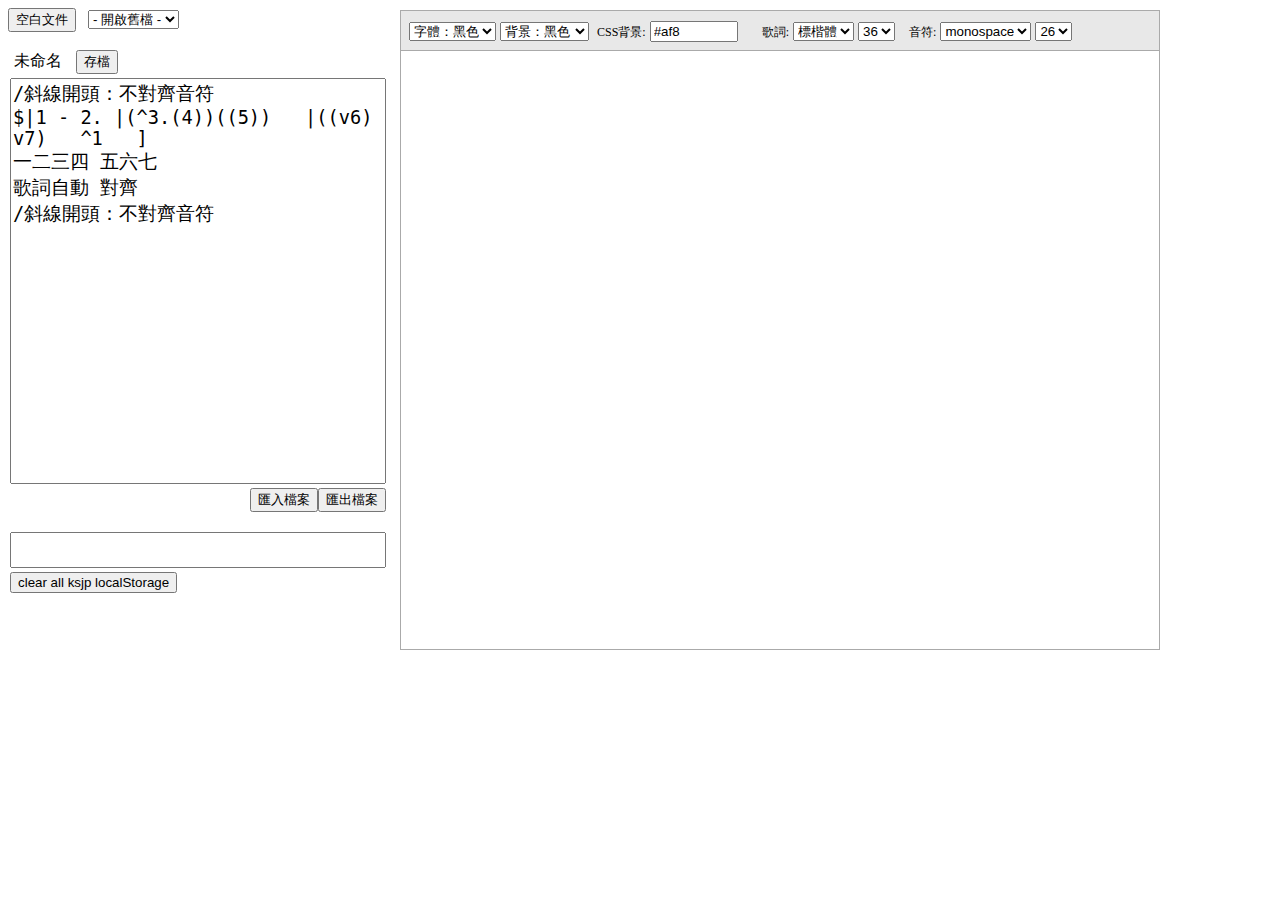
==== index.html @ edeb0fca "Add files via upload" ====
<!DOCTYPE html>

<html>
<head>

<meta http-equiv="Cache-Control" content="no-cache, no-store, must-revalidate">
<meta http-equiv="Pragma" content="no-cache">
<meta http-equiv="Expires" content="0">

<title>簡譜製作</title>
<meta http-equiv="Content-Type" content="text/html; charset=utf-8"/>
<link rel="stylesheet" type="text/css" href="ksjp24.css" media="all"/>
</head>

<body>

<!-- file tool bar -->
<div >
<span><button id="new_file">空白文件</button></span>
<span>&nbsp;</span>
<span><xform><select name="- 開啟舊檔 -" id="openfile"></select></xform></span>
</div>

<!-- left panel area -->
<div style="position:absolute;left:10px;top:50px;height:400px;width:376px;">

<!-- file name area -->
<div style="margin-left:4px;margin-bottom:4px;">
<span id="filename" style="line-height:14pt;font-size:12pt;margin-right:10px;"></span>
<button id="save">存檔</button>
<span style="float:right;line-height:14pt;"><button id="b_delete">刪除此文件</button></span>
</div>

<!-- jp contents area -->
<textarea id="jp_contents" style="resize:none;font-size:14pt;height:400px;width:370px;">
/斜線開頭：不對齊音符
$|1 - 2. |(^3.(4))((5))   |((v6) v7)   ^1   ]
一二三四 五六七
歌詞自動 對齊
/斜線開頭：不對齊音符
</textarea>


<!-- import/export -->
<input type="file" id="pcFileInput" hidden onclick="this.value = null;"/>
<button id="export" style="float:right;">匯出檔案</button>
<button id="import" style="float:right;">匯入檔案</button>


<!-- debug area -->
<textarea id="config_text" style="xvisibility:hidden;width:370px;resize:none;margin-top:20px;">
</textarea>
<button id="debug">clear all ksjp localStorage</button>



</div><!-- left panel area -->




<!-- editor tool bar -->
<div style="box-sizing:border-box;position:absolute;top:10px;left:400px;width:760px;height:41px;border:1px solid #aaa;background-color:#e8e8e8;padding-top:10px;">
&nbsp;
<select name="fontcolor" id="font_color">
  <option value="0" selected>字體：黑色</option>
  <option value="1">字體：白色</option>
</select>
<select name="bgcolor" id="bg_color">
  <option value="black" selected>背景：黑色</option>
  <option value="white">背景：白色</option>
  <option value="css_color">背景：CSS</option>
</select>
<span style="font-size:12px;margin-left:4px;">CSS背景:</span>
<input type="text" id="css_color" style="width:80px;" value="#af8"></input>
<span style="font-size:12px;margin-left:20px;">歌詞:</span>
<select name="lyricsfont" id="lyrics_font">
  <option value="0" selected>標楷體</option>
  <option value="1">正黑體</option>
  <option value="2">明體</option>
</select>
<select name="lyricsfontsize" id="lyrics_size">
  <option value="26">24</option>
  <option value="28">28</option>
  <option value="32">32</option>
  <option value="36" selected>36</option>
  <option value="44">44</option>
  <option value="48">48</option>
  <option value="54">54</option>
  <option value="60">60</option>
  <option value="72">72</option>
</select>
<span style="font-size:12px;margin-left:10px;">音符:</span>
<select name="notefont" id="note_font">
  <option value="0" selected>monospace</option>
  <option value="1">Lucida</option>
</select>
<select name="notefontsize" id="note_size">
  <option value="18">18</option>
  <option value="22">22</option>
  <option value="26" selected>26</option>
  <option value="30">30</option>
</select>
</div>

<!-- render area -->
<div id="render_area" style="box-sizing:border-box;position:absolute;left:400px;top:50px;padding:40px;border: 1px solid #aaa;width:760px;height:600px;"></div>

</body>

<script type="text/javascript" src="ksjp24.js"></script>

</html>
---- ksjp24.css ----
td.cur {
  font-size:14px;
}
div.cur_b {
  width:100%; height:10px;  
  border:solid 2px black;
  border-color:black transparent transparent;
  border-radius: 50%/10px 10px 0 0;
  border-bottom-width: 0px !important;
  font-size:18px;
}
div.cur_w {
  width:100%; height:10px;  
  border:solid 2px white;
  border-color:white transparent transparent;
  border-radius: 50%/10px 10px 0 0;
  border-bottom-width: 0px !important;
  font-size:18px;
}

table.nt {
border: 1px solid blue;
border-collapse: separate;
border-spacing: 0 0px;
padding-bottom:10px;  /* margin between note and lyrics */
/*font-family: assigned by javascript*/
/*font-size: 26px; assigned by javascript*/
font-weight: normal;
}

td {
border: 0px solid red;
line-height: 15px;
text-align:center;
border-spacing: 0px;
padding: 0px;
vertical-align:top;
}

/*td.sp2 {
font-size: 8px;
min-width: 8px;
}*/

td.sp4 {
width: 10px;
}

div {
border: 0px solid green;
min-width: 10px;
}

.hi {
height:12px;
line-height: 0px;
vertical-align:bottom;
}
.lo {
border:0px solid red;
height:0px;
line-height: 0px;
vertical-align:bottom;
}

.n {
height: 20px;
line-height: 20px;
vertical-align:bottom;
min-width:25px;
}

/* for # and b */
.nsharp, .nflat {
height: 20px;
line-height: 20px;
vertical-align:bottom;
font-size: 18px;
border:0px solid blue;
font-family: arial;
width:4px;
}
.nflat {
position:relative;
right:4px;
}



.dot {
height: 20px;
line-height: 18px;
vertical-align:bottom;
}
.t4 {
height: 0px;
vertical-align:bottom;
border-top: 0px solid white;
border-bottom: 0px solid white;
}
.t8_b {
height: 0px;
vertical-align:bottom;
border-top: 2px solid black;
border-bottom: 0px solid black;
}
.t8_w {
height: 0px;
vertical-align:bottom;
border-top: 2px solid white;
border-bottom: 0px solid white;
}
.t16_b {
height: 2px;
vertical-align:bottom;
border-top: 2px solid black;
border-bottom: 2px solid black;
}
.t16_w {
height: 2px;
vertical-align:bottom;
border-top: 2px solid white;
border-bottom: 2px solid white;
}


.bar_b {
margin-top:2px;
margin-left:7px;
margin-right:5px;
border-left: 2px solid black;
min-width:1px;  /*important*/
width:2px;
height:42px;
}
.bar_w {
margin-top:2px;
margin-left:7px;
margin-right:5px;
border-left: 2px solid white;
min-width:1px;  /*important*/
width:2px;
height:42px;
}
.double_bar_b {
margin-top:2px;
border-left: 2px solid black;
border-right: 5px solid black;
min-width:1px;  /*important*/
width:2px;
height:42px;
}
.double_bar_w {
margin-top:2px;
border-left: 2px solid white;
border-right: 5px solid white;
min-width:1px;  /*important*/
width:2px;
height:42px;
}

div.ly {
border:0px solid green;
height:40px;
vertical-align:bottom;
}
span.ly {  /* for span of each lyrics character */
position:absolute;
border:0px solid green;
/*font-family: assign by javascript*/
/*font-size: 36px; assign by javascript*/
}
.freetext {
border:0px solid green;
/*font-family: assign by javascript*/
/*font-size: 36px; assign by javascript*/
line-height: 40px;
}
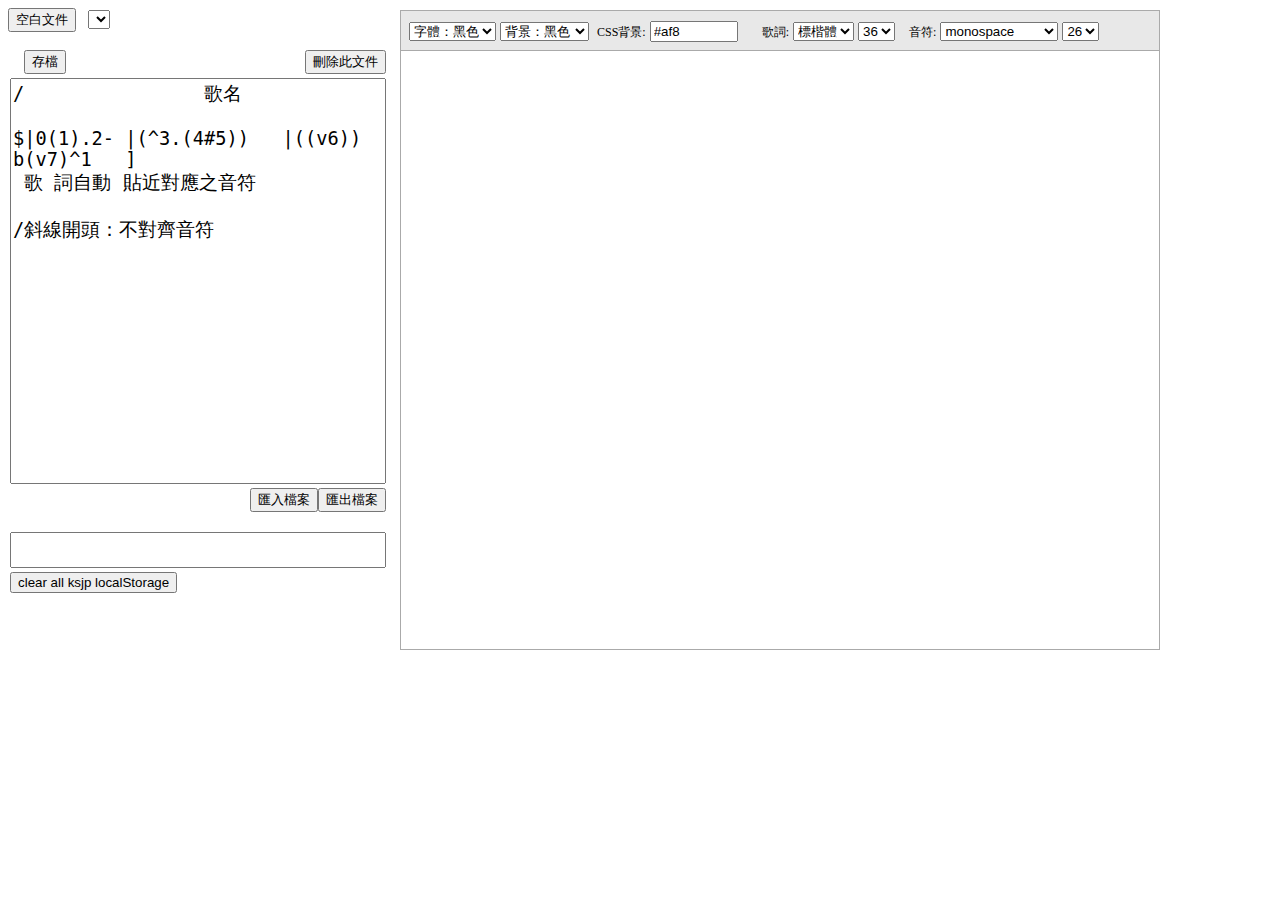
==== commit 4eb96c6b: "Add files via upload" ====
--- a/index.html
+++ b/index.html
@@ -2,14 +2,12 @@
 
 <html>
 <head>
-
-<meta http-equiv="Cache-Control" content="no-cache, no-store, must-revalidate">
-<meta http-equiv="Pragma" content="no-cache">
-<meta http-equiv="Expires" content="0">
-
 <title>簡譜製作</title>
 <meta http-equiv="Content-Type" content="text/html; charset=utf-8"/>
-<link rel="stylesheet" type="text/css" href="ksjp24.css" media="all"/>
+
+
+<!-- for DriveToWeb, external .css only works in a sub-folder -->
+<link rel="stylesheet" type="text/css" href="asset/ksjp.css" media="all"/>
 </head>
 
 <body>
@@ -33,10 +31,11 @@
 
 <!-- jp contents area -->
 <textarea id="jp_contents" style="resize:none;font-size:14pt;height:400px;width:370px;">
-/斜線開頭：不對齊音符
-$|1 - 2. |(^3.(4))((5))   |((v6) v7)   ^1   ]
-一二三四 五六七
-歌詞自動 對齊
+/                歌名
+
+$|0(1).2- |(^3.(4#5))   |((v6))  b(v7)^1   ]
+ 歌 詞自動 貼近對應之音符
+
 /斜線開頭：不對齊音符
 </textarea>
 
@@ -92,14 +91,16 @@
 </select>
 <span style="font-size:12px;margin-left:10px;">音符:</span>
 <select name="notefont" id="note_font">
-  <option value="0" selected>monospace</option>
-  <option value="1">Lucida</option>
+  <option value="monospace" selected>monospace</option>
+  <option value="Trebuchet MS">Trebuchet MS</option>
+  <option value="Verdana">Verdana</option>
+  <option value="Comic Sans MS">Comic Sans MS</option>
 </select>
 <select name="notefontsize" id="note_size">
   <option value="18">18</option>
   <option value="22">22</option>
   <option value="26" selected>26</option>
-  <option value="30">30</option>
+  <option value="29">30</option>
 </select>
 </div>
 
@@ -108,7 +109,8 @@
 
 </body>
 
-<script type="text/javascript" src="ksjp24.js"></script>
+<!-- for DriveToWeb, external .js only works in a sub-folder -->
+<script type="text/javascript" src="asset/ksjp.js"></script>
 
 </html>
 
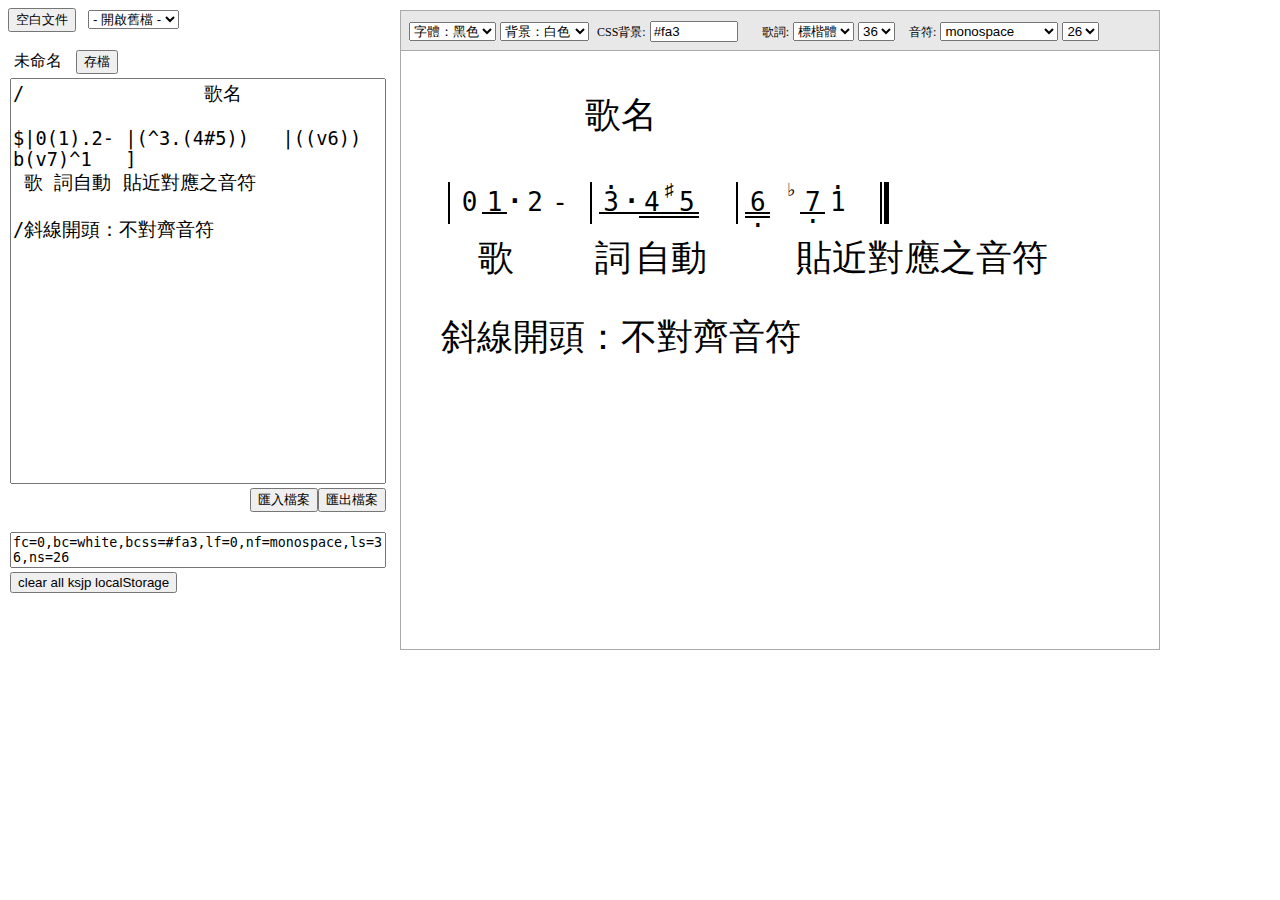
==== commit 31bf1504: "Add files via upload" ====
--- a/index.html
+++ b/index.html
@@ -7,7 +7,7 @@
 
 
 <!-- for DriveToWeb, external .css only works in a sub-folder -->
-<link rel="stylesheet" type="text/css" href="asset/ksjp.css" media="all"/>
+<link rel="stylesheet" type="text/css" href="ksjp.css" media="all"/>
 </head>
 
 <body>
@@ -110,7 +110,7 @@
 </body>
 
 <!-- for DriveToWeb, external .js only works in a sub-folder -->
-<script type="text/javascript" src="asset/ksjp.js"></script>
+<script type="text/javascript" src="ksjp.js"></script>
 
 </html>
 
--- a/ksjp.css
+++ b/ksjp.css
@@ -0,0 +1,197 @@
+td.cur {
+  font-size:14px;
+}
+div.cur_b {
+  width:100%; height:10px;  
+  border:solid 2px black;
+  border-color:black transparent transparent;
+  border-radius: 50%/10px 10px 0 0;
+  border-bottom-width: 0px !important;
+  font-size:18px;
+}
+div.cur_w {
+  width:100%; height:10px;  
+  border:solid 2px white;
+  border-color:white transparent transparent;
+  border-radius: 50%/10px 10px 0 0;
+  border-bottom-width: 0px !important;
+  font-size:18px;
+}
+
+table.nt {
+border: 0px solid blue;
+border-collapse: separate;
+border-spacing: 0 0px;
+padding-bottom:10px;  /* margin between note and lyrics */
+/*font-family: assigned by javascript*/
+/*font-size: 26px; assigned by javascript*/
+font-weight: normal;
+}
+
+td {
+border: 0px solid red;
+line-height: 15px;
+text-align:center;
+border-spacing: 0px;
+padding: 0px;
+vertical-align:top;
+}
+
+/*td.sp2 {
+font-size: 8px;
+min-width: 8px;
+}*/
+
+td.sp4 {
+width: 10px;
+}
+
+div {
+border: 0px solid green;
+min-width: 10px;
+}
+
+
+/* note layout
+
+  +------+  +------+
+  | · hi |  | · hi |
+  +------+  +------+
+  +------+  +------+
+  | note |  | note |
+  +------+  +------+
+  ========  ========
+  |  t8  |  |      |
+  ........  |  t16 |
+  +------+  ========
+  | · lo |  +------+
+  +------+  | · lo |
+            +------+
+
+*/
+
+.hi {
+height:12px;
+line-height: 0px;
+vertical-align:bottom;
+}
+.lo {
+border:0px solid red;
+height:0px;
+line-height: 0px;
+vertical-align:bottom;
+}
+
+.n {
+height: 20px;
+line-height: 20px;
+vertical-align:bottom;
+min-width:25px;
+}
+
+/* for # and b */
+.nsharp, .nflat {
+height: 20px;
+line-height: 20px;
+vertical-align:bottom;
+font-size: 18px;
+border:0px solid blue;
+font-family: arial;
+width:4px;
+}
+.nflat {
+position:relative;
+right:4px;
+}
+
+
+
+.dot {
+height: 20px;
+line-height: 18px;
+vertical-align:bottom;
+}
+.t4 {
+height: 0px;
+vertical-align:bottom;
+border-top: 0px solid white;
+border-bottom: 0px solid white;
+}
+.t8_b {
+height: 0px;
+vertical-align:bottom;
+border-top: 2px solid black;
+border-bottom: 0px solid black;
+}
+.t8_w {
+height: 0px;
+vertical-align:bottom;
+border-top: 2px solid white;
+border-bottom: 0px solid white;
+}
+.t16_b {
+height: 2px;
+vertical-align:bottom;
+border-top: 2px solid black;
+border-bottom: 2px solid black;
+}
+.t16_w {
+height: 2px;
+vertical-align:bottom;
+border-top: 2px solid white;
+border-bottom: 2px solid white;
+}
+
+
+.bar_b {
+margin-top:2px;
+margin-left:7px;
+margin-right:5px;
+border-left: 2px solid black;
+min-width:1px;  /*important*/
+width:2px;
+height:42px;
+}
+.bar_w {
+margin-top:2px;
+margin-left:7px;
+margin-right:5px;
+border-left: 2px solid white;
+min-width:1px;  /*important*/
+width:2px;
+height:42px;
+}
+.double_bar_b {
+margin-top:2px;
+border-left: 2px solid black;
+border-right: 5px solid black;
+min-width:1px;  /*important*/
+width:2px;
+height:42px;
+}
+.double_bar_w {
+margin-top:2px;
+border-left: 2px solid white;
+border-right: 5px solid white;
+min-width:1px;  /*important*/
+width:2px;
+height:42px;
+}
+
+div.ly {
+border:0px solid green;
+/*height:40px; assigned by javascript */
+vertical-align:bottom;
+}
+span.ly {  /* for span of each lyrics character */
+position:absolute;
+border:0px solid green;
+/*font-family: assigned by javascript*/
+/*font-size: 36px; assigned by javascript*/
+}
+.freetext {
+border:0px solid green;
+/*font-family: assigned by javascript*/
+/*font-size: 36px; assigned by javascript*/
+/*line-height: 40px; assigned by javascript */
+}
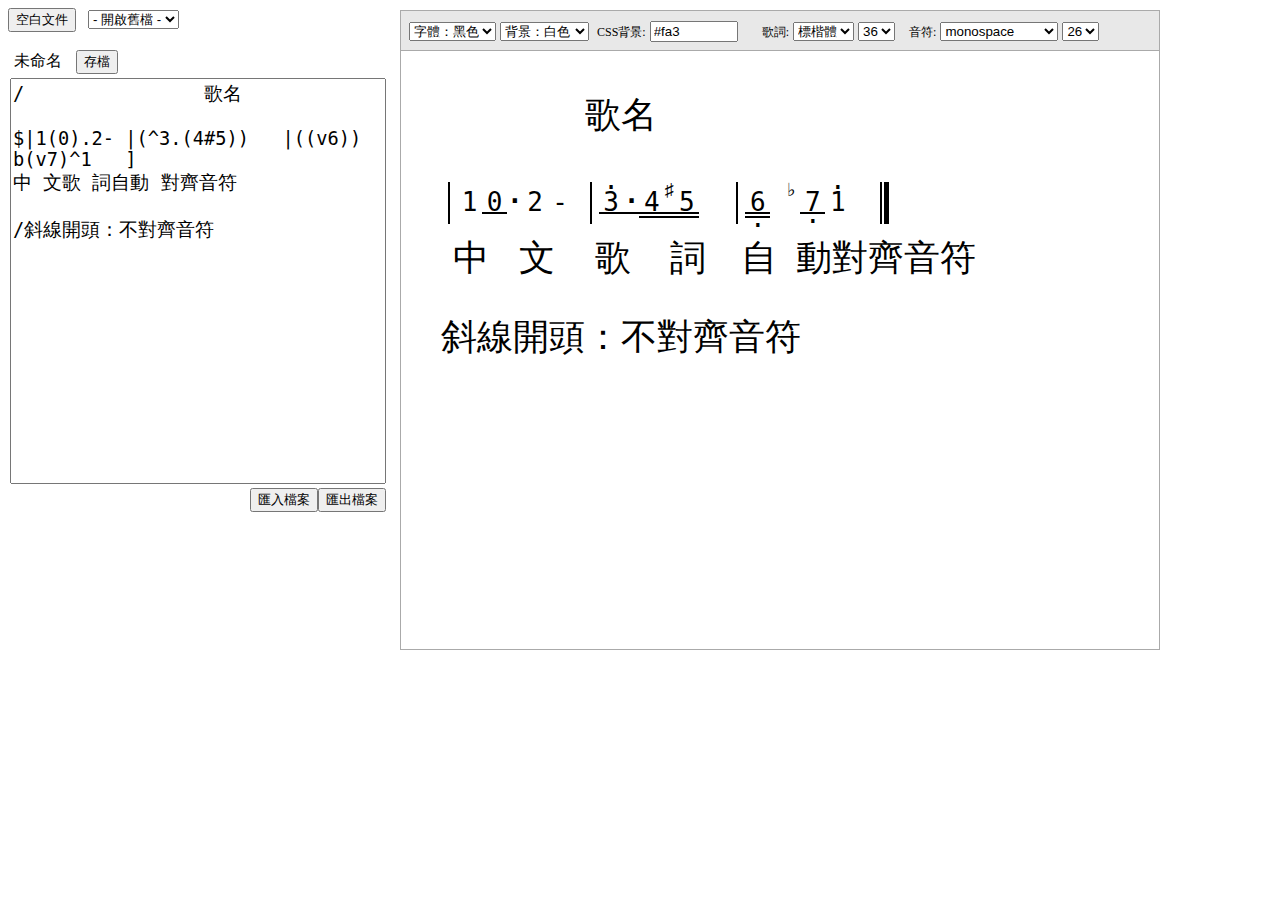
==== commit b24fbe83: "Add files via upload" ====
--- a/index.html
+++ b/index.html
@@ -33,8 +33,8 @@
 <textarea id="jp_contents" style="resize:none;font-size:14pt;height:400px;width:370px;">
 /                歌名
 
-$|0(1).2- |(^3.(4#5))   |((v6))  b(v7)^1   ]
- 歌 詞自動 貼近對應之音符
+$|1(0).2- |(^3.(4#5))   |((v6))  b(v7)^1   ]
+中 文歌 詞自動 對齊音符
 
 /斜線開頭：不對齊音符
 </textarea>
@@ -47,9 +47,9 @@
 
 
 <!-- debug area -->
-<textarea id="config_text" style="xvisibility:hidden;width:370px;resize:none;margin-top:20px;">
+<textarea id="config_text" style="visibility:hidden;width:370px;resize:none;margin-top:20px;">
 </textarea>
-<button id="debug">clear all ksjp localStorage</button>
+<button id="debug" style="visibility:hidden;">clear all ksjp localStorage</button>
 
 
 
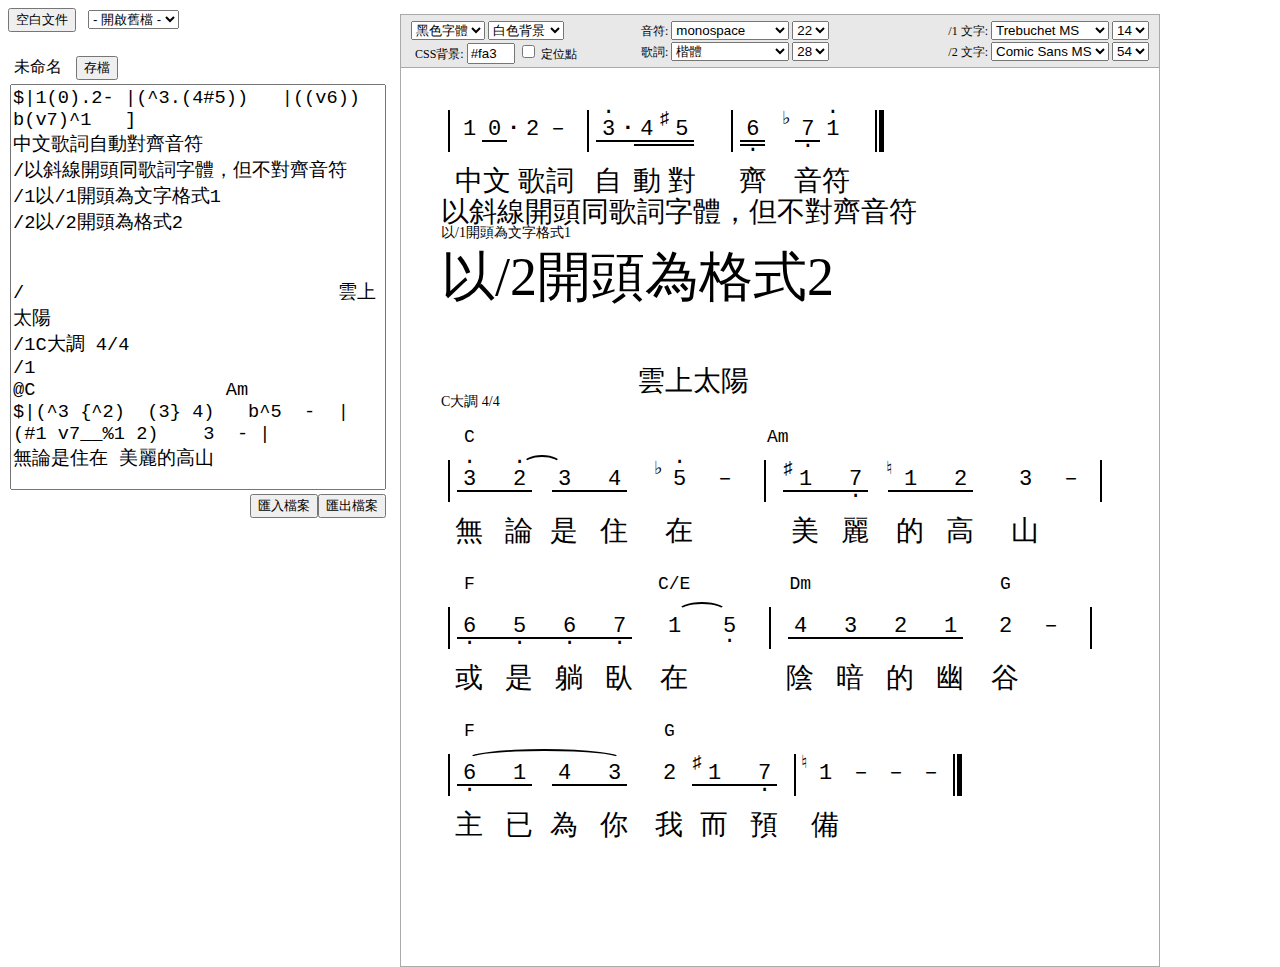
==== commit 42ac6a14: "Add files via upload" ====
--- a/index.html
+++ b/index.html
@@ -12,15 +12,19 @@
 
 <body>
 
-<!-- file tool bar -->
-<div >
+<!---------------------------------
+           file tool
+----------------------------------->
+<div>
 <span><button id="new_file">空白文件</button></span>
 <span>&nbsp;</span>
-<span><xform><select name="- 開啟舊檔 -" id="openfile"></select></xform></span>
+<span><select name="- 開啟舊檔 -" id="openfile"></select></span>
 </div>
 
-<!-- left panel area -->
-<div style="position:absolute;left:10px;top:50px;height:400px;width:376px;">
+<!---------------------------------
+           left panel
+----------------------------------->
+<div name="left panel" style="position:absolute;left:10px;top:56px;height:400px;width:376px;">
 
 <!-- file name area -->
 <div style="margin-left:4px;margin-bottom:4px;">
@@ -31,12 +35,27 @@
 
 <!-- jp contents area -->
 <textarea id="jp_contents" style="resize:none;font-size:14pt;height:400px;width:370px;">
-/                歌名
-
 $|1(0).2- |(^3.(4#5))   |((v6))  b(v7)^1   ]
-中 文歌 詞自動 對齊音符
-
-/斜線開頭：不對齊音符
+中文歌詞自動對齊音符
+/以斜線開頭同歌詞字體，但不對齊音符
+/1以/1開頭為文字格式1
+/2以/2開頭為格式2
+
+
+/                            雲上太陽
+/1C大調 4/4
+/1
+@C                 Am
+$|(^3 {^2)  (3} 4)   b^5  -  | (#1 v7__%1 2)    3  - |
+無論是住在 美麗的高山
+
+@F          C/E        Dm          G
+$|(v6 v5 v6 v7)   {1   v5}  | (4 3 2 1)   2  -  |
+或是躺臥在 陰暗的幽谷
+
+@F           G
+$|{(v6 1)  (4 3)}   2 (#1 v7) |%1 - - - ]
+主已為你我而預備
 </textarea>
 
 
@@ -47,65 +66,175 @@
 
 
 <!-- debug area -->
-<textarea id="config_text" style="visibility:hidden;width:370px;resize:none;margin-top:20px;">
+<div style="visibility:hidden;">
+<textarea id="config_text" style="width:370px;resize:none;margin-top:20px;">
 </textarea>
-<button id="debug" style="visibility:hidden;">clear all ksjp localStorage</button>
-
-
-
-</div><!-- left panel area -->
-
-
-
-
-<!-- editor tool bar -->
-<div style="box-sizing:border-box;position:absolute;top:10px;left:400px;width:760px;height:41px;border:1px solid #aaa;background-color:#e8e8e8;padding-top:10px;">
-&nbsp;
+<button id="clear_storage">clear all ksjp localStorage</button>
+<button id="debug">debug</button>
+<button id="showtd">showTD</button>
+</div>
+
+</div><!-- left panel -->
+
+
+
+<!---------------------------------
+           editor tool
+----------------------------------->
+<div name="editor tool" style="box-sizing:border-box;position:absolute;top:10px;left:400px;width:760px;height:80px;border:1px solid #aaa;background-color:#e8e8e8;margin-top:4px;font-size:12px;padding-top:6px;padding-left:10px;">
+<div name="tool 1" style="margin-bottom:2px;">
 <select name="fontcolor" id="font_color">
-  <option value="0" selected>字體：黑色</option>
-  <option value="1">字體：白色</option>
+  <option value="0">黑色字體</option>
+  <option value="1">白色字體</option>
 </select>
 <select name="bgcolor" id="bg_color">
-  <option value="black" selected>背景：黑色</option>
-  <option value="white">背景：白色</option>
-  <option value="css_color">背景：CSS</option>
-</select>
-<span style="font-size:12px;margin-left:4px;">CSS背景:</span>
-<input type="text" id="css_color" style="width:80px;" value="#af8"></input>
-<span style="font-size:12px;margin-left:20px;">歌詞:</span>
-<select name="lyricsfont" id="lyrics_font">
-  <option value="0" selected>標楷體</option>
-  <option value="1">正黑體</option>
-  <option value="2">明體</option>
-</select>
-<select name="lyricsfontsize" id="lyrics_size">
-  <option value="26">24</option>
+  <option value="black">黑色背景</option>
+  <option value="white">白色背景</option>
+  <option value="css_color">CSS背景</option>
+</select>
+
+<span style="position:absolute;left:240px;">
+<span>音符:</span>
+<select name="notefont" id="note_font">
+  <option value="monospace">monospace</option>
+  <option value="Trebuchet MS">Trebuchet MS</option>
+  <option value="Verdana">Verdana</option>
+  <option value="Comic Sans MS">Comic Sans MS</option>
+</select>
+<select name="notesize" id="note_size">
+  <option value="18">18</option>
+  <option value="22">22</option>
+  <option value="26">26</option>
+  <option value="29">30</option>
+</select>
+<select name="chordsize" id="chord_size" style="visibility:hidden;">
+  <option value="18">18</option>
+  <option value="22">22</option>
+  <option value="26">26</option>
+  <option value="29">30</option>
+</select>
+<select name="chordfont" id="chord_font" style="visibility:hidden;">
+  <option value="monospace">monospace</option>
+  <option value="Trebuchet MS">Trebuchet MS</option>
+  <option value="Verdana">Verdana</option>
+  <option value="Comic Sans MS">Comic Sans MS</option>
+</select>
+</span>
+
+
+<span style="position:absolute;right:10px;">
+<span>/1 文字:</span>
+<select name="text1font" id="text1_font">
+<!-- Chinese font's value is token to avoid no corresponding value when actual font-family updated in the future -->
+  <option value="kai">楷體</option>
+  <option value="hei">黑體</option>
+  <option value="ming">明體</option>
+  <option value="monospace">monospace</option>
+  <option value="Trebuchet MS">Trebuchet MS</option>
+  <option value="Verdana">Verdana</option>
+  <option value="Comic Sans MS">Comic Sans MS</option>
+</select>
+<select name="text1size" id="text1_size">
+  <option value="10">10</option>
+  <option value="14">14</option>
+  <option value="18">18</option>
+  <option value="22">22</option>
+  <option value="26">26</option>
   <option value="28">28</option>
   <option value="32">32</option>
-  <option value="36" selected>36</option>
+  <option value="36">36</option>
   <option value="44">44</option>
   <option value="48">48</option>
   <option value="54">54</option>
   <option value="60">60</option>
   <option value="72">72</option>
 </select>
-<span style="font-size:12px;margin-left:10px;">音符:</span>
-<select name="notefont" id="note_font">
-  <option value="monospace" selected>monospace</option>
-  <option value="Trebuchet MS">Trebuchet MS</option>
-  <option value="Verdana">Verdana</option>
-  <option value="Comic Sans MS">Comic Sans MS</option>
-</select>
-<select name="notefontsize" id="note_size">
-  <option value="18">18</option>
-  <option value="22">22</option>
-  <option value="26" selected>26</option>
-  <option value="29">30</option>
-</select>
-</div>
-
-<!-- render area -->
-<div id="render_area" style="box-sizing:border-box;position:absolute;left:400px;top:50px;padding:40px;border: 1px solid #aaa;width:760px;height:600px;"></div>
+</span>
+
+
+
+</div><!--tool 1-->
+
+
+<div name="tool 2" style="border:0px solid red;">
+<span style="margin-left:4px;">CSS背景:</span>
+<input type="text" id="css_color" style="width:40px;" value="#af8"></input>
+<!--<input type="text" id="bg_img" style="width:240px;" value=" "></input>-->
+<input type="checkbox" id="showtab" name="showtab">
+  <label for="showtab">定位點</label>&nbsp;
+<span style="visibility:hidden;">
+<input type="checkbox" id="showcursor" name="showcursor">
+  <label for="showcursor">游標</label>
+</span>
+
+<span style="position:absolute;left:240px;">
+<span>歌詞:</span>
+<select name="lyricsfont" id="lyrics_font">
+  <option value="kai">楷體</option>
+  <option value="hei">黑體</option>
+  <option value="ming">明體</option>
+  <option value="monospace">monospace</option>
+  <option value="Trebuchet MS">Trebuchet MS</option>
+  <option value="Verdana">Verdana</option>
+  <option value="Comic Sans MS">Comic Sans MS</option>
+</select>
+<select name="lyricsfontsize" id="lyrics_size">
+  <option value="22">22</option>
+  <option value="24">24</option>
+  <option value="26">26</option>
+  <option value="28">28</option>
+  <option value="32">32</option>
+  <option value="36">36</option>
+  <option value="44">44</option>
+  <option value="48">48</option>
+  <option value="54">54</option>
+  <option value="60">60</option>
+  <option value="72">72</option>
+</select>
+</span>
+
+
+<span style="position:absolute;right:10px;">
+<span>/2 文字:</span>
+<select name="text2font" id="text2_font">
+  <option value="kai">楷體</option>
+  <option value="hei">黑體</option>
+  <option value="ming">明體</option>
+  <option value="monospace">monospace</option>
+  <option value="Trebuchet MS">Trebuchet MS</option>
+  <option value="Verdana">Verdana</option>
+  <option value="Comic Sans MS">Comic Sans MS</option>
+</select>
+<select name="text2size" id="text2_size">
+  <option value="10">10</option>
+  <option value="14">14</option>
+  <option value="18">18</option>
+  <option value="22">22</option>
+  <option value="26">26</option>
+  <option value="28">28</option>
+  <option value="32">32</option>
+  <option value="36">36</option>
+  <option value="44">44</option>
+  <option value="48">48</option>
+  <option value="54">54</option>
+  <option value="60">60</option>
+  <option value="72">72</option>
+</select>
+</span>
+
+</div><!--tool 2-->
+
+</div><!--editor tool-->
+
+<!---------------------------------
+           render area
+----------------------------------->
+
+<div id="render_area" style="box-sizing:border-box;position:absolute;left:400px;top:67px;padding:40px;border: 1px solid #aaa;width:760px;height:900px;cursor:default;"></div>
+
+<div id="pre_render_area" style="visibility:hidden;box-sizing:border-box;position:absolute;left:400px;top:670px;padding:40px;border: 1px solid #aaa;width:760px;height:140px;"></div>
+
+
 
 </body>
 
--- a/ksjp.css
+++ b/ksjp.css
@@ -1,22 +1,47 @@
-td.cur {
+#cursor_div, .cursor_div {
+  position:absolute;
+  width:0px;
+  height:50px;
+  border:1px solid red;
+  left:2000px;
+}
+
+
+
+/* slur curve */
+td.tdcur {
   font-size:14px;
-}
-div.cur_b {
-  width:100%; height:10px;  
+  line-height:0px;
+  height:2px;
+}
+
+div.cur {
+  height:8px;  /* decides curvature and height at the same time */
+  line-height:8px; 
+  border-radius: 50%/10px 10px 0 0;
+  border-bottom-width: 0px !important;
+  position:relative;
+  top:7px;
+}
+.cur_long {
+  margin-left:5%;
+  width:90%;
+}
+.cur_short {
+  margin-left:15px;  /*20%;*/
+  margin-right:15px;
+}
+.cur_b {
   border:solid 2px black;
   border-color:black transparent transparent;
-  border-radius: 50%/10px 10px 0 0;
-  border-bottom-width: 0px !important;
-  font-size:18px;
-}
-div.cur_w {
-  width:100%; height:10px;  
+}
+.cur_w {
   border:solid 2px white;
   border-color:white transparent transparent;
-  border-radius: 50%/10px 10px 0 0;
-  border-bottom-width: 0px !important;
-  font-size:18px;
-}
+}
+
+
+
 
 table.nt {
 border: 0px solid blue;
@@ -28,14 +53,39 @@
 font-weight: normal;
 }
 
+tr.slur {
+/* dummy class for getElementsByClassName */
+}
 td {
-border: 0px solid red;
+border: 0px solid red;  /*transparent will break up underline */
 line-height: 15px;
 text-align:center;
 border-spacing: 0px;
-padding: 0px;
+padding: 0px;  /*must be set explicitly*/
 vertical-align:top;
-}
+height:42px;
+}
+
+.chordtabline, .lyricstabline {
+/* dummy class for getElementsByClassName */
+position:absolute;
+line-height: 10px;  /* important for different arrow symbols to align */
+height: 10px;
+}
+.chordtabline {
+bottom: 50px;
+}
+.lyricstabline {
+bottom: 2px;
+}
+.tab {
+border:0px solid green;
+position:absolute;
+font-size:8px;
+color:red;
+font-family:arial;
+}
+
 
 /*td.sp2 {
 font-size: 8px;
@@ -90,7 +140,7 @@
 }
 
 /* for # and b */
-.nsharp, .nflat {
+.nsharp, .nflat, .nnatural {
 height: 20px;
 line-height: 20px;
 vertical-align:bottom;
@@ -99,11 +149,10 @@
 font-family: arial;
 width:4px;
 }
-.nflat {
+.nflat, .nnatural {
 position:relative;
 right:4px;
 }
-
 
 
 .dot {
@@ -178,9 +227,9 @@
 height:42px;
 }
 
-div.ly {
-border:0px solid green;
-/*height:40px; assigned by javascript */
+div.lyrics_div, div.chord_div {  /* lyrics div, chord div */
+position:relative;
+border:0px solid green;
 vertical-align:bottom;
 }
 span.ly {  /* for span of each lyrics character */
@@ -195,3 +244,8 @@
 /*font-size: 36px; assigned by javascript*/
 /*line-height: 40px; assigned by javascript */
 }
+.cursor {
+border:1px solid red;
+width: 4px;
+height: 10px;
+}
